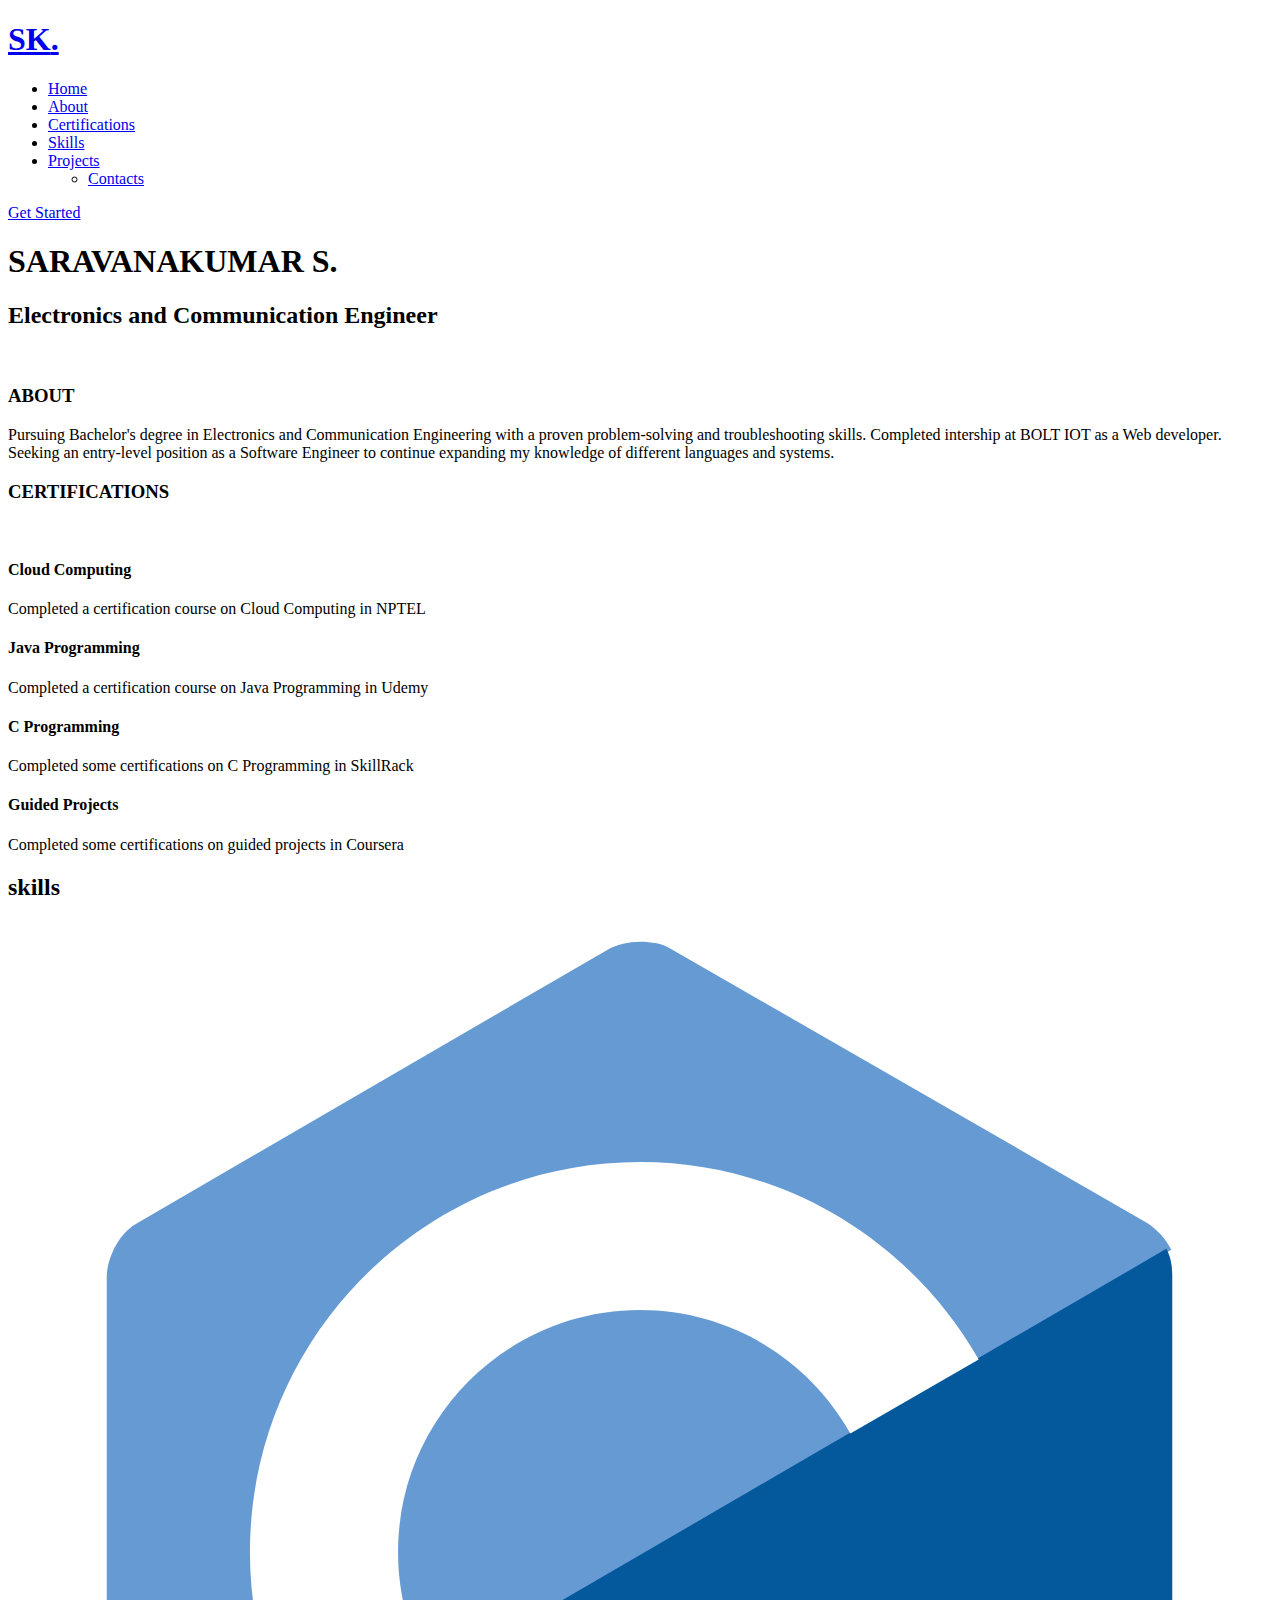
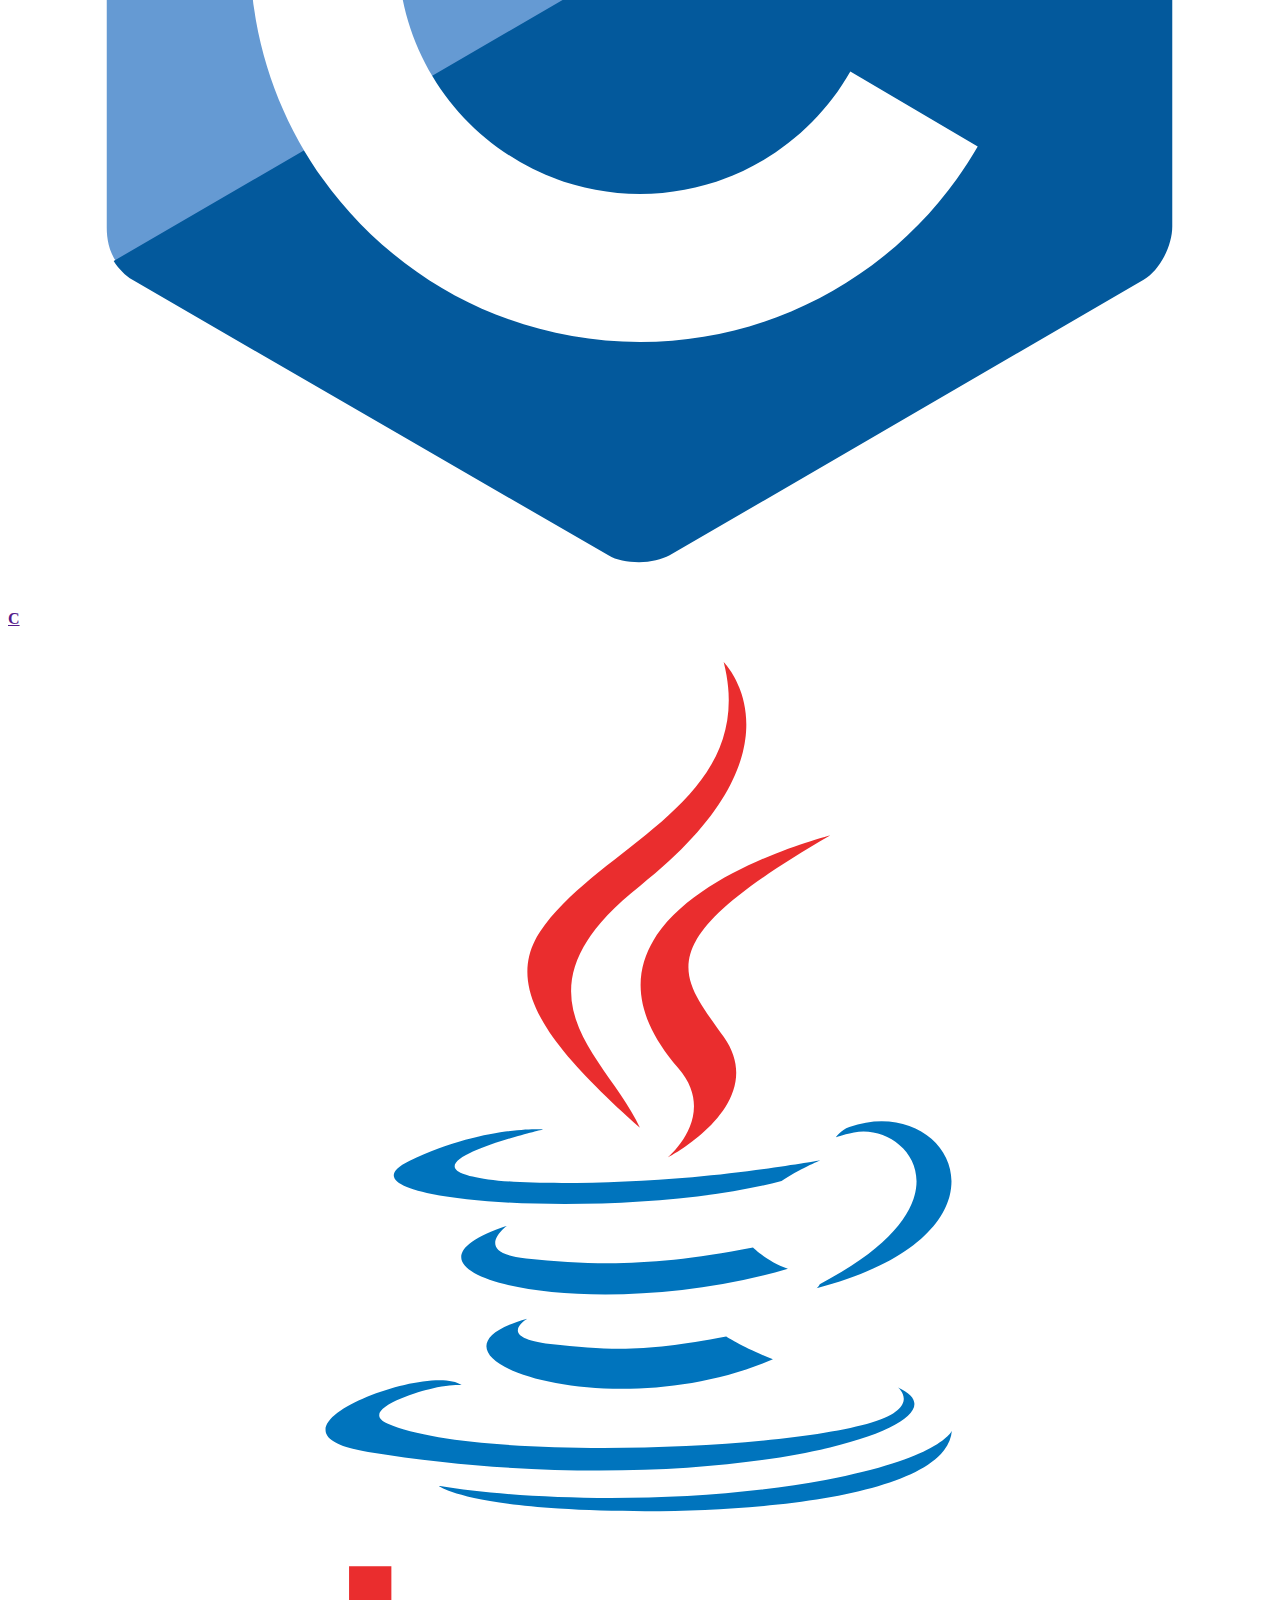
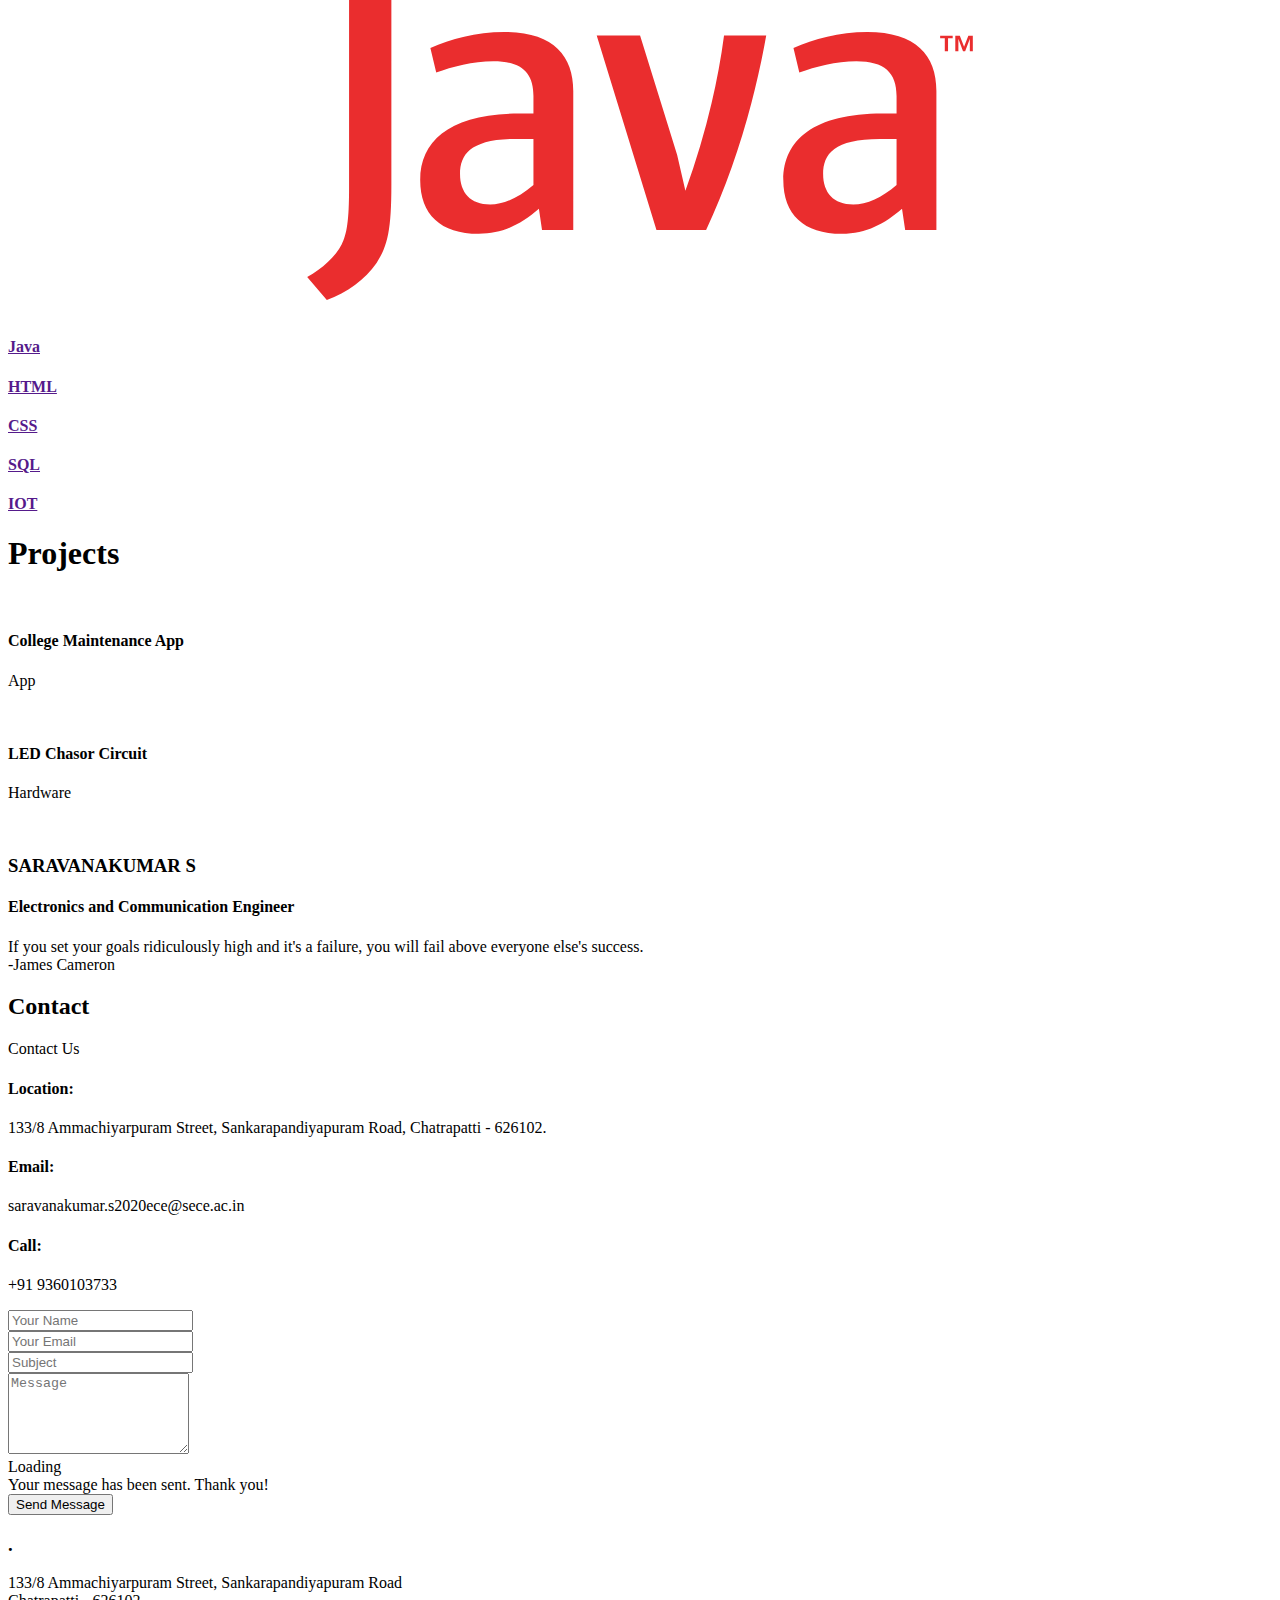
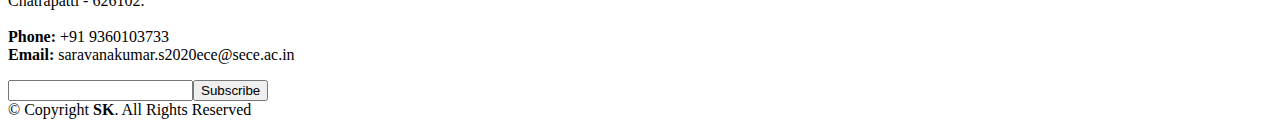
==== index.html @ bc914327 "Add files via upload" ====
<!DOCTYPE html>
<html lang="en">

<head>
  <meta charset="utf-8">
  <meta content="width=device-width, initial-scale=1.0" name="viewport">

  <title>SK portfolio</title>
  <meta content="" name="description">
  <meta content="" name="keywords">

  <!-- Favicons -->
  <link href="assets/img/favicon.png" rel="icon">
  <link href="assets/img/apple-touch-icon.png" rel="apple-touch-icon">
  <link rel="stylesheet" href="https://unicons.iconscout.com/release/v4.0.0/css/line.css">

  <!-- Google Fonts -->
  <link href="https://fonts.googleapis.com/css?family=Open+Sans:300,300i,400,400i,600,600i,700,700i|Raleway:300,300i,400,400i,500,500i,600,600i,700,700i|Poppins:300,300i,400,400i,500,500i,600,600i,700,700i" rel="stylesheet">

  <!-- Vendor CSS Files -->
  <link href="assets/vendor/aos/aos.css" rel="stylesheet">
  <link href="assets/vendor/bootstrap/css/bootstrap.min.css" rel="stylesheet">
  <link href="assets/vendor/bootstrap-icons/bootstrap-icons.css" rel="stylesheet">
  <link href="assets/vendor/boxicons/css/boxicons.min.css" rel="stylesheet">
  <link href="assets/vendor/glightbox/css/glightbox.min.css" rel="stylesheet">
  <link href="assets/vendor/remixicon/remixicon.css" rel="stylesheet">
  <link href="assets/vendor/swiper/swiper-bundle.min.css" rel="stylesheet">

  <!-- Template Main CSS File -->
  <link href="assets/css/style.css" rel="stylesheet">

  <!-- =======================================================
  * Template Name: Gp - v4.10.0
  * Template URL: https://bootstrapmade.com/gp-free-multipurpose-html-bootstrap-template/
  * Author: BootstrapMade.com
  * License: https://bootstrapmade.com/license/
  ======================================================== -->
</head>

<body>

  <!-- ======= Header ======= -->
  <header id="header" class="fixed-top ">
    <div class="container d-flex align-items-center justify-content-lg-between">

      <h1 class="logo me-auto me-lg-0"><a href="index.html">SK<span>.</span></a></h1>
      <!-- Uncomment below if you prefer to use an image logo -->
      <!-- <a href="index.html" class="logo me-auto me-lg-0"><img src="assets/img/logo.png" alt="" class="img-fluid"></a>-->

      <nav id="navbar" class="navbar order-last order-lg-0">
        <ul>
          <li><a class="nav-link scrollto active" href="#hero">Home</a></li>
          <li><a class="nav-link scrollto" href="#about">About</a></li>
          <li><a class="nav-link scrollto" href="#features">Certifications</a></li>
          <li><a class="nav-link scrollto" href="#services">Skills</a></li>
          <li><a class="nav-link scrollto " href="#portfolio">Projects</a></li>
          <!--<li><a class="nav-link scrollto" href="#team">Team</a></li>
          <li class="dropdown"><a href="#"><span>Drop Down</span> <i class="bi bi-chevron-down"></i></a>-->
            <ul>
              <!--<li><a href="#">Drop Down 1</a></li>
              <li class="dropdown"><a href="#"><span>Deep Drop Down</span> <i class="bi bi-chevron-right"></i></a>
                <ul>
                  <li><a href="#">Deep Drop Down 1</a></li>
                  <li><a href="#">Deep Drop Down 2</a></li>
                  <li><a href="#">Deep Drop Down 3</a></li>
                  <li><a href="#">Deep Drop Down 4</a></li>
                  <li><a href="#">Deep Drop Down 5</a></li>
                </ul>
              </li>
              <li><a href="#">Drop Down 2</a></li>
              <li><a href="#">Drop Down 3</a></li>
              <li><a href="#">Drop Down 4</a></li>
            </ul>-->
          </li>
          <li><a class="nav-link scrollto" href="#contact">Contacts</a></li>
        </ul>
        <i class="bi bi-list mobile-nav-toggle"></i>
      </nav><!-- .navbar -->

      <a href="#about" class="get-started-btn scrollto">Get Started</a>

    </div>
  </header><!-- End Header -->

  <!-- ======= Hero Section ======= -->
  <section id="hero" class="d-flex align-items-center justify-content-center">
    <div class="container" data-aos="fade-up">

      <div class="row justify-content-center" data-aos="fade-up" data-aos-delay="150">
        <div class="col-xl-6 col-lg-8">
          <h1>SARAVANAKUMAR S<span>.</span></h1>
          <h2>Electronics and Communication Engineer</h2>
        </div>
      </div>

      <div class="row gy-4 mt-5 justify-content-center" data-aos="zoom-in" data-aos-delay="250">
        <!--<div class="col-xl-2 col-md-4">
          <div class="icon-box">
            <i class="ri-store-line"></i>
            <h3><a href="">Lorem Ipsum</a></h3>
          </div>
        </div>
        <div class="col-xl-2 col-md-4">
          <div class="icon-box">
            <i class="ri-bar-chart-box-line"></i>
            <h3><a href="">Dolor Sitema</a></h3>
          </div>
        </div>
        <div class="col-xl-2 col-md-4">
          <div class="icon-box">
            <i class="ri-calendar-todo-line"></i>
            <h3><a href="">Sedare Perspiciatis</a></h3>
          </div>
        </div>
        <div class="col-xl-2 col-md-4">
          <div class="icon-box">
            <i class="ri-paint-brush-line"></i>
            <h3><a href="">Magni Dolores</a></h3>
          </div>
        </div>
        <div class="col-xl-2 col-md-4">
          <div class="icon-box">
            <i class="ri-database-2-line"></i>
            <h3><a href="">Nemos Enimade</a></h3>
          </div>
        </div>-->
      </div>

    </div>
  </section><!-- End Hero -->

  <main id="main">

    <!-- ======= About Section ======= -->
    <section id="about" class="about">
      <div class="container" data-aos="fade-up">

        <div class="row">
          <div class="col-lg-6 order-1 order-lg-2 profile1" data-aos="fade-left" data-aos-delay="100">
           <img src="/Gp/assets/img/profile.jpg" class="img-fluid" alt="">
          </div>
          <div class="col-lg-6 pt-4 pt-lg-0 order-2 order-lg-1 content" data-aos="fade-right" data-aos-delay="100">
            <h3>ABOUT</h3>
            <p class="fst-italic">
              Pursuing Bachelor's degree in Electronics and Communication Engineering with a proven problem-solving and troubleshooting skills. Completed intership at BOLT IOT as a Web developer. Seeking an entry-level position as a Software Engineer to continue expanding my knowledge of different languages and systems.
            </p>
         <!--   <ul>
              <li><i class="ri-check-double-line"></i> Ullamco laboris nisi ut aliquip ex ea commodo consequat.</li>
              <li><i class="ri-check-double-line"></i> Duis aute irure dolor in reprehenderit in voluptate velit.</li>
              <li><i class="ri-check-double-line"></i> Ullamco laboris nisi ut aliquip ex ea commodo consequat. Duis aute irure dolor in reprehenderit in voluptate trideta storacalaperda mastiro dolore eu fugiat nulla pariatur.</li>
            </ul>
            <p>
              Ullamco laboris nisi ut aliquip ex ea commodo consequat. Duis aute irure dolor in reprehenderit in voluptate
              velit esse cillum dolore eu fugiat nulla pariatur. Excepteur sint occaecat cupidatat non proident
            </p>-->
          </div>
        </div>

      </div>
    </section><!-- End About Section -->

    <!-- ======= Clients Section ======= -->
    <section id="clients" class="clients">
      <div class="container" data-aos="zoom-in">

        <div class="clients-slider swiper">
          <div class="swiper-wrapper align-items-center">
       <!--     <div class="swiper-slide"><img src="assets/img/clients/client-1.png" class="img-fluid" alt=""></div>
            <div class="swiper-slide"><img src="assets/img/clients/client-2.png" class="img-fluid" alt=""></div>
            <div class="swiper-slide"><img src="assets/img/clients/client-3.png" class="img-fluid" alt=""></div>
            <div class="swiper-slide"><img src="assets/img/clients/client-4.png" class="img-fluid" alt=""></div>
            <div class="swiper-slide"><img src="assets/img/clients/client-5.png" class="img-fluid" alt=""></div>
            <div class="swiper-slide"><img src="assets/img/clients/client-6.png" class="img-fluid" alt=""></div>
            <div class="swiper-slide"><img src="assets/img/clients/client-7.png" class="img-fluid" alt=""></div>
            <div class="swiper-slide"><img src="assets/img/clients/client-8.png" class="img-fluid" alt=""></div>
          </div>-->
          <div class="swiper-pagination"></div>
        </div>

      </div>
    </section><!-- End Clients Section -->

    <!-- ======= Features Section ======= -->
    <section id="features" class="features">
      <div class="container" data-aos="fade-up">

        <div class="row">
          
          <div class="col-lg-6" data-aos="fade-left" data-aos-delay="100">
            <div class="icon-box mt-5 mt-lg-0" data-aos="zoom-in" data-aos-delay="150">
              
              <h3>CERTIFICATIONS</h3><br>
              <i class="uil uil-cloud"></i>
              <h4>Cloud Computing</h4>
              <p>Completed a certification course on Cloud Computing in NPTEL</p>
            </div>
            <div class="icon-box mt-5" data-aos="zoom-in" data-aos-delay="150">
              <i class="uil uil-brackets-curly"></i>
              
              <h4>Java Programming</h4>
              <p>Completed a certification course on Java Programming in Udemy</p>
            </div>
            <div class="icon-box mt-5" data-aos="zoom-in" data-aos-delay="150">
              <i class="uil uil-brackets-curly"></i>
              <h4>C Programming</h4>
              <p>Completed some certifications on C Programming in SkillRack</p>
            </div>
           <div class="icon-box mt-5" data-aos="zoom-in" data-aos-delay="150">
            <i class="uil uil-presentation-play"></i>
              <h4>Guided Projects</h4>
              <p>Completed some certifications on guided projects in Coursera</p>
            </div>
          </div>
        </div>

      </div>
    </section><!-- End Features Section -->

    <!-- ======= Services Section ======= -->
    <section id="services" class="services">
      <div class="container" data-aos="fade-up">

        <div class="section-title">
          <h2>skills</h2>
          
        </div>

        <div class="row">
          <div class="col-lg-4 col-md-6 d-flex align-items-stretch" data-aos="zoom-in" data-aos-delay="100">
            <div class="icon-box">
              <div class="icon"><svg xmlns="http://www.w3.org/2000/svg" viewBox="0 0 128 128"><path fill="#659AD3" d="M115.4 30.7l-48.3-27.8c-.8-.5-1.9-.7-3.1-.7-1.2 0-2.3.3-3.1.7l-48 27.9c-1.7 1-2.9 3.5-2.9 5.4v55.7c0 1.1.2 2.4 1 3.5l106.8-62c-.6-1.2-1.5-2.1-2.4-2.7z"/><path fill="#03599C" d="M10.7 95.3c.5.8 1.2 1.5 1.9 1.9l48.2 27.9c.8.5 1.9.7 3.1.7 1.2 0 2.3-.3 3.1-.7l48-27.9c1.7-1 2.9-3.5 2.9-5.4v-55.7c0-.9-.1-1.9-.6-2.8l-106.6 62z"/><path fill="#fff" d="M85.3 76.1c-4.2 7.4-12.2 12.4-21.3 12.4-13.5 0-24.5-11-24.5-24.5s11-24.5 24.5-24.5c9.1 0 17.1 5 21.3 12.5l13-7.5c-6.8-11.9-19.6-20-34.3-20-21.8 0-39.5 17.7-39.5 39.5s17.7 39.5 39.5 39.5c14.6 0 27.4-8 34.2-19.8l-12.9-7.6z"/></svg></div>
              <h4><a href="">C</a></h4>
        
            </div>
          </div>

          <div class="col-lg-4 col-md-6 d-flex align-items-stretch mt-4 mt-md-0" data-aos="zoom-in" data-aos-delay="200">
            <div class="icon-box">
              <div class="icon">
                <svg xmlns="http://www.w3.org/2000/svg" viewBox="0 0 128 128"><path fill="#0074BD" d="M52.581 67.817s-3.284 1.911 2.341 2.557c6.814.778 10.297.666 17.805-.753 0 0 1.979 1.237 4.735 2.309-16.836 7.213-38.104-.418-24.881-4.113zM50.522 58.402s-3.684 2.729 1.945 3.311c7.28.751 13.027.813 22.979-1.103 0 0 1.373 1.396 3.536 2.157-20.352 5.954-43.021.469-28.46-4.365z"/><path fill="#EA2D2E" d="M67.865 42.431c4.151 4.778-1.088 9.074-1.088 9.074s10.533-5.437 5.696-12.248c-4.519-6.349-7.982-9.502 10.771-20.378.001 0-29.438 7.35-15.379 23.552z"/><path fill="#0074BD" d="M90.132 74.781s2.432 2.005-2.678 3.555c-9.716 2.943-40.444 3.831-48.979.117-3.066-1.335 2.687-3.187 4.496-3.576 1.887-.409 2.965-.334 2.965-.334-3.412-2.403-22.055 4.719-9.469 6.762 34.324 5.563 62.567-2.506 53.665-6.524zM54.162 48.647s-15.629 3.713-5.534 5.063c4.264.57 12.758.439 20.676-.225 6.469-.543 12.961-1.704 12.961-1.704s-2.279.978-3.93 2.104c-15.874 4.175-46.533 2.23-37.706-2.038 7.463-3.611 13.533-3.2 13.533-3.2zM82.2 64.317c16.135-8.382 8.674-16.438 3.467-15.353-1.273.266-1.845.496-1.845.496s.475-.744 1.378-1.063c10.302-3.62 18.223 10.681-3.322 16.345 0 0 .247-.224.322-.425z"/><path fill="#EA2D2E" d="M72.474 1.313s8.935 8.939-8.476 22.682c-13.962 11.027-3.184 17.313-.006 24.498-8.15-7.354-14.128-13.828-10.118-19.852 5.889-8.842 22.204-13.131 18.6-27.328z"/><path fill="#0074BD" d="M55.749 87.039c15.484.99 39.269-.551 39.832-7.878 0 0-1.082 2.777-12.799 4.981-13.218 2.488-29.523 2.199-39.191.603 0 0 1.98 1.64 12.158 2.294z"/><path fill="#EA2D2E" d="M94.866 100.181h-.472v-.264h1.27v.264h-.47v1.317h-.329l.001-1.317zm2.535.066h-.006l-.468 1.251h-.216l-.465-1.251h-.005v1.251h-.312v-1.581h.457l.431 1.119.432-1.119h.454v1.581h-.302v-1.251zM53.211 115.037c-1.46 1.266-3.004 1.978-4.391 1.978-1.974 0-3.045-1.186-3.045-3.085 0-2.055 1.146-3.56 5.738-3.56h1.697v4.667h.001zm4.031 4.548v-14.077c0-3.599-2.053-5.973-6.997-5.973-2.886 0-5.416.714-7.473 1.622l.592 2.493c1.62-.595 3.715-1.147 5.771-1.147 2.85 0 4.075 1.147 4.075 3.521v1.779h-1.424c-6.921 0-10.044 2.685-10.044 6.723 0 3.479 2.058 5.456 5.933 5.456 2.49 0 4.351-1.028 6.088-2.533l.316 2.137h3.163v-.001zM70.694 119.585h-5.027l-6.051-19.689h4.391l3.756 12.099.835 3.635c1.896-5.258 3.24-10.596 3.912-15.733h4.271c-1.143 6.481-3.203 13.598-6.087 19.688zM89.982 115.037c-1.465 1.266-3.01 1.978-4.392 1.978-1.976 0-3.046-1.186-3.046-3.085 0-2.055 1.149-3.56 5.736-3.56h1.701v4.667h.001zm4.033 4.548v-14.077c0-3.599-2.059-5.973-6.999-5.973-2.889 0-5.418.714-7.475 1.622l.593 2.493c1.62-.595 3.718-1.147 5.774-1.147 2.846 0 4.074 1.147 4.074 3.521v1.779h-1.424c-6.923 0-10.045 2.685-10.045 6.723 0 3.479 2.056 5.456 5.93 5.456 2.491 0 4.349-1.028 6.091-2.533l.318 2.137h3.163v-.001zM37.322 122.931c-1.147 1.679-3.005 3.008-5.037 3.757l-1.989-2.345c1.547-.794 2.872-2.075 3.489-3.269.532-1.063.753-2.43.753-5.701v-22.482h4.284v22.173c0 4.375-.348 6.144-1.5 7.867z"/></svg></div>
              <h4><a href="">Java</a></h4>
              
            </div>
          </div>

          <div class="col-lg-4 col-md-6 d-flex align-items-stretch mt-4 mt-lg-0" data-aos="zoom-in" data-aos-delay="300">
            <div class="icon-box">
              <div class="icon"><i class="uil uil-html5"></i></div>
              <h4><a href="">HTML</a></h4>
              
            </div>
          </div>

          <div class="col-lg-4 col-md-6 d-flex align-items-stretch mt-4" data-aos="zoom-in" data-aos-delay="100">
            <div class="icon-box">
              <div class="icon"><i class="uil uil-css3-simple"></i></div>
              <h4><a href="">CSS</a></h4>
              
            </div>
          </div>

          <div class="col-lg-4 col-md-6 d-flex align-items-stretch mt-4" data-aos="zoom-in" data-aos-delay="200">
            <div class="icon-box">
              <div class="icon"><i class="uil uil-database"></i></div>
              <h4><a href="">SQL</a></h4>
              
            </div>
          </div>
          <div class="col-lg-4 col-md-6 d-flex align-items-stretch mt-4" data-aos="zoom-in" data-aos-delay="200">
            <div class="icon-box">
              <div class="icon"><i class="uil uil-circuit"></i></div>
              <h4><a href="">IOT</a></h4>
              
            </div>
          </div>

      <!--    <div class="col-lg-4 col-md-6 d-flex align-items-stretch mt-4" data-aos="zoom-in" data-aos-delay="300">
            <div class="icon-box">
              <div class="icon"><i class="bx bx-arch"></i></div>
              <h4><a href="">Divera don</a></h4>
              <p>Modi nostrum vel laborum. Porro fugit error sit minus sapiente sit aspernatur</p>
            </div>
          </div>-->

        </div>

      </div>
    </section><!-- End Services Section -->

    <!-- ======= Cta Section ======= -->
   <!-- <section id="cta" class="cta">
      <div class="container" data-aos="zoom-in">

        <div class="text-center">
         <h3>Call To Action</h3>
          <p> Duis aute irure dolor in reprehenderit in voluptate velit esse cillum dolore eu fugiat nulla pariatur. Excepteur sint occaecat cupidatat non proident, sunt in culpa qui officia deserunt mollit anim id est laborum.</p>
          <a class="cta-btn" href="#">Call To Action</a>
        </div>-->

      </div>
    </section><!-- End Cta Section -->

    <!-- ======= Portfolio Section ======= -->
    <section id="portfolio" class="portfolio">
      <div class="container" data-aos="fade-up">

        <div class="section-title">
          <h1>Projects</h1>
          
        </div>

        <div class="row" data-aos="fade-up" data-aos-delay="100">
          <div class="col-lg-12 d-flex justify-content-center">
            <ul id="portfolio-flters">
            <!--  <li data-filter="*" class="filter-active">All</li>
              <li data-filter=".filter-app">App</li>
              <li data-filter=".filter-card">Card</li>
              <li data-filter=".filter-web">Web</li>-->          
          </div>
        </div>

        <div class="row portfolio-container" data-aos="fade-up" data-aos-delay="200">

          <div class="col-lg-4 col-md-6 portfolio-item filter-app">
            <div class="portfolio-wrap">
              <img src="assets/img/app1.jpg" class="img-fluid" alt="">
              <div class="portfolio-info">
                <h4>College Maintenance App</h4>
                <p>App</p>
                <div class="portfolio-links">
                  <a href="assets/img/portfolio/portfolio-1.jpg" data-gallery="portfolioGallery" class="portfolio-lightbox" title="App 1"><i class="bx bx-plus"></i></a>
                  <a href="portfolio-details.html" title="More Details"><i class="bx bx-link"></i></a>
                </div>
              </div>
            </div>
          </div>

          <div class="col-lg-4 col-md-6 portfolio-item filter-web">
            <div class="portfolio-wrap">
              <img src="assets/img/led.jpg" class="img-fluid" alt="">
              <div class="portfolio-info">
                <h4>LED Chasor Circuit</h4>
                <p>Hardware</p>
                <div class="portfolio-links">
                  <a href="assets/img/portfolio/portfolio-2.jpg" data-gallery="portfolioGallery" class="portfolio-lightbox" title="Web 3"><i class="bx bx-plus"></i></a>
                  <a href="/Gp/portfolio-details2.html" title="More Details"><i class="bx bx-link"></i></a>
                </div>
              </div>
            </div>
          </div>
          

          <!--<div class="col-lg-4 col-md-6 portfolio-item filter-app">
            <div class="portfolio-wrap">
              <img src="assets/img/portfolio/portfolio-3.jpg" class="img-fluid" alt="">
              <div class="portfolio-info">
                <h4>App 2</h4>
                <p>App</p>
                <div class="portfolio-links">
                  <a href="assets/img/portfolio/portfolio-3.jpg" data-gallery="portfolioGallery" class="portfolio-lightbox" title="App 2"><i class="bx bx-plus"></i></a>
                  <a href="portfolio-details.html" title="More Details"><i class="bx bx-link"></i></a>
                </div>
              </div>
            </div>
          </div>

          <div class="col-lg-4 col-md-6 portfolio-item filter-card">
            <div class="portfolio-wrap">
              <img src="assets/img/portfolio/portfolio-4.jpg" class="img-fluid" alt="">
              <div class="portfolio-info">
                <h4>Card 2</h4>
                <p>Card</p>
                <div class="portfolio-links">
                  <a href="assets/img/portfolio/portfolio-4.jpg" data-gallery="portfolioGallery" class="portfolio-lightbox" title="Card 2"><i class="bx bx-plus"></i></a>
                  <a href="portfolio-details.html" title="More Details"><i class="bx bx-link"></i></a>
                </div>
              </div>
            </div>
          </div>

          <div class="col-lg-4 col-md-6 portfolio-item filter-web">
            <div class="portfolio-wrap">
              <img src="assets/img/portfolio/portfolio-5.jpg" class="img-fluid" alt="">
              <div class="portfolio-info">
                <h4>Web 2</h4>
                <p>Web</p>
                <div class="portfolio-links">
                  <a href="assets/img/portfolio/portfolio-5.jpg" data-gallery="portfolioGallery" class="portfolio-lightbox" title="Web 2"><i class="bx bx-plus"></i></a>
                  <a href="portfolio-details.html" title="More Details"><i class="bx bx-link"></i></a>
                </div>
              </div>
            </div>
          </div>

          <div class="col-lg-4 col-md-6 portfolio-item filter-app">
            <div class="portfolio-wrap">
              <img src="assets/img/portfolio/portfolio-6.jpg" class="img-fluid" alt="">
              <div class="portfolio-info">
                <h4>App 3</h4>
                <p>App</p>
                <div class="portfolio-links">
                  <a href="assets/img/portfolio/portfolio-6.jpg" data-gallery="portfolioGallery" class="portfolio-lightbox" title="App 3"><i class="bx bx-plus"></i></a>
                  <a href="portfolio-details.html" title="More Details"><i class="bx bx-link"></i></a>
                </div>
              </div>
            </div>
          </div>

          <div class="col-lg-4 col-md-6 portfolio-item filter-card">
            <div class="portfolio-wrap">
              <img src="assets/img/portfolio/portfolio-7.jpg" class="img-fluid" alt="">
              <div class="portfolio-info">
                <h4>Card 1</h4>
                <p>Card</p>
                <div class="portfolio-links">
                  <a href="assets/img/portfolio/portfolio-7.jpg" data-gallery="portfolioGallery" class="portfolio-lightbox" title="Card 1"><i class="bx bx-plus"></i></a>
                  <a href="portfolio-details.html" title="More Details"><i class="bx bx-link"></i></a>
                </div>
              </div>
            </div>
          </div>

          <div class="col-lg-4 col-md-6 portfolio-item filter-card">
            <div class="portfolio-wrap">
              <img src="assets/img/portfolio/portfolio-8.jpg" class="img-fluid" alt="">
              <div class="portfolio-info">
                <h4>Card 3</h4>
                <p>Card</p>
                <div class="portfolio-links">
                  <a href="assets/img/portfolio/portfolio-8.jpg" data-gallery="portfolioGallery" class="portfolio-lightbox" title="Card 3"><i class="bx bx-plus"></i></a>
                  <a href="portfolio-details.html" title="More Details"><i class="bx bx-link"></i></a>
                </div>
              </div>
            </div>
          </div>

          <div class="col-lg-4 col-md-6 portfolio-item filter-web">
            <div class="portfolio-wrap">
              <img src="assets/img/portfolio/portfolio-9.jpg" class="img-fluid" alt="">
              <div class="portfolio-info">
                <h4>Web 3</h4>
                <p>Web</p>
                <div class="portfolio-links">
                  <a href="assets/img/portfolio/portfolio-9.jpg" data-gallery="portfolioGallery" class="portfolio-lightbox" title="Web 3"><i class="bx bx-plus"></i></a>
                  <a href="portfolio-details.html" title="More Details"><i class="bx bx-link"></i></a>
                </div>
              </div>
            </div>
          </div>

        </div>-->

      </div>
    </section><!-- End Portfolio Section -->

    <!-- ======= Counts Section ======= -->
    <section id="counts" class="counts">
      <div class="container" data-aos="fade-up">

        <div class="row no-gutters">
          <div class="image col-xl-5 d-flex align-items-stretch justify-content-center justify-content-lg-start" data-aos="fade-right" data-aos-delay="100"></div>
          <div class="col-xl-7 ps-0 ps-lg-5 pe-lg-1 d-flex align-items-stretch" data-aos="fade-left" data-aos-delay="100">
            <div class="content d-flex flex-column justify-content-center">
            <!--  <h3>Voluptatem dignissimos provident quasi</h3>
              <p>
                Lorem ipsum dolor sit amet, consectetur adipiscing elit, sed do eiusmod tempor incididunt ut labore et dolore magna aliqua. Duis aute irure dolor in reprehenderit
              </p>
              <div class="row">
                <div class="col-md-6 d-md-flex align-items-md-stretch">
                  <div class="count-box">
                    <i class="bi bi-emoji-smile"></i>
                    <span data-purecounter-start="0" data-purecounter-end="65" data-purecounter-duration="2" class="purecounter"></span>
                    <p><strong>Happy Clients</strong> consequuntur voluptas nostrum aliquid ipsam architecto ut.</p>
                  </div>
                </div>

                <div class="col-md-6 d-md-flex align-items-md-stretch">
                  <div class="count-box">
                    <i class="bi bi-journal-richtext"></i>
                    <span data-purecounter-start="0" data-purecounter-end="85" data-purecounter-duration="2" class="purecounter"></span>
                    <p><strong>Projects</strong> adipisci atque cum quia aspernatur totam laudantium et quia dere tan</p>
                  </div>
                </div>

                <div class="col-md-6 d-md-flex align-items-md-stretch">
                  <div class="count-box">
                    <i class="bi bi-clock"></i>
                    <span data-purecounter-start="0" data-purecounter-end="35" data-purecounter-duration="4" class="purecounter"></span>
                    <p><strong>Years of experience</strong> aut commodi quaerat modi aliquam nam ducimus aut voluptate non vel</p>
                  </div>
                </div>

                <div class="col-md-6 d-md-flex align-items-md-stretch">
                  <div class="count-box">
                    <i class="bi bi-award"></i>
                    <span data-purecounter-start="0" data-purecounter-end="20" data-purecounter-duration="4" class="purecounter"></span>
                    <p><strong>Awards</strong> rerum asperiores dolor alias quo reprehenderit eum et nemo pad der</p>
                  </div>-->
                </div>
              </div>
            </div><!-- End .content-->
          </div>
        </div>

      </div>
    </section><!-- End Counts Section -->

    <!-- ======= Testimonials Section ======= -->
    <section id="testimonials" class="testimonials">
      <div class="container" data-aos="zoom-in">

        <!--<div class="testimonials-slider swiper" data-aos="fade-up" data-aos-delay="100">
          <div class="swiper-wrapper">

            <div class="swiper-slide">
              <div class="testimonial-item">
                <img src="assets/img/testimonials/testimonials-1.jpg" class="testimonial-img" alt="">
                <h3>Saul Goodman</h3>
                <h4>Ceo &amp; Founder</h4>
                <p>
                  <i class="bx bxs-quote-alt-left quote-icon-left"></i>
                  Proin iaculis purus consequat sem cure digni ssim donec porttitora entum suscipit rhoncus. Accusantium quam, ultricies eget id, aliquam eget nibh et. Maecen aliquam, risus at semper.
                  <i class="bx bxs-quote-alt-right quote-icon-right"></i>
                </p>-->
              </div>
            </div><!-- End testimonial item -->

            <div class="swiper-slide">
              <div class="testimonial-item">
                <img src="/Gp/assets/img/profile.jpg" class="testimonial-img" alt="">
                <h3>SARAVANAKUMAR S</h3>
                <h4>Electronics and Communication Engineer</h4>
                <p>
                  <i class="bx bxs-quote-alt-left quote-icon-left"></i>
                  If you set your goals ridiculously high and it's a failure, you will fail above everyone else's success. 
                  <i class="bx bxs-quote-alt-right quote-icon-right"></i> 
                  <br>-James Cameron
                 
                </p>
              </div>
            </div><!-- End testimonial item --

            <div class="swiper-slide">
              <div class="testimonial-item">
                <img src="assets/img/testimonials/testimonials-3.jpg" class="testimonial-img" alt="">
                <h3>Jena Karlis</h3>
                <h4>Store Owner</h4>
                <p>
                  <i class="bx bxs-quote-alt-left quote-icon-left"></i>
                  Enim nisi quem export duis labore cillum quae magna enim sint quorum nulla quem veniam duis minim tempor labore quem eram duis noster aute amet eram fore quis sint minim.
                  <i class="bx bxs-quote-alt-right quote-icon-right"></i>
                </p>-->
              </div>
            </div><!-- End testimonial item -->

            <div class="swiper-slide">
              <div class="testimonial-item">
              <!--  <img src="assets/img/testimonials/testimonials-4.jpg" class="testimonial-img" alt="">
                <h3>Matt Brandon</h3>
                <h4>Freelancer</h4>
                <p>
                  <i class="bx bxs-quote-alt-left quote-icon-left"></i>
                  Fugiat enim eram quae cillum dolore dolor amet nulla culpa multos export minim fugiat minim velit minim dolor enim duis veniam ipsum anim magna sunt elit fore quem dolore labore illum veniam.
                  <i class="bx bxs-quote-alt-right quote-icon-right"></i>
                </p>-->
              </div>
            </div><!-- End testimonial item -->

            <div class="swiper-slide">
              <div class="testimonial-item">
             <!--   <img src="assets/img/testimonials/testimonials-5.jpg" class="testimonial-img" alt="">
                <h3>John Larson</h3>
                <h4>Entrepreneur</h4>
                <p>
                  <i class="bx bxs-quote-alt-left quote-icon-left"></i>
                  Quis quorum aliqua sint quem legam fore sunt eram irure aliqua veniam tempor noster veniam enim culpa labore duis sunt culpa nulla illum cillum fugiat legam esse veniam culpa fore nisi cillum quid.
                  <i class="bx bxs-quote-alt-right quote-icon-right"></i>
                </p>-->
              </div>
            </div><!-- End testimonial item -->
          </div>
          <div class="swiper-pagination"></div>
        </div>

      </div>
    </section><!-- End Testimonials Section -->

    <!-- ======= Team Section ======= -->
    <section id="team" class="team">
      <div class="container" data-aos="fade-up">

        <div class="section-title">
         <!-- <h2>Team</h2>
          <p>Check our Team</p>
        </div>

        <div class="row">

          <div class="col-lg-3 col-md-6 d-flex align-items-stretch">
            <div class="member" data-aos="fade-up" data-aos-delay="100">
              <div class="member-img">
                <img src="assets/img/team/team-1.jpg" class="img-fluid" alt="">
                <div class="social">
                  <a href=""><i class="bi bi-twitter"></i></a>
                  <a href=""><i class="bi bi-facebook"></i></a>
                  <a href=""><i class="bi bi-instagram"></i></a>
                  <a href=""><i class="bi bi-linkedin"></i></a>
                </div>
              </div>
              <div class="member-info">
                <h4>Walter White</h4>
                <span>Chief Executive Officer</span>
              </div>
            </div>
          </div>

          <div class="col-lg-3 col-md-6 d-flex align-items-stretch">
            <div class="member" data-aos="fade-up" data-aos-delay="200">
              <div class="member-img">
                <img src="assets/img/team/team-2.jpg" class="img-fluid" alt="">
                <div class="social">
                  <a href=""><i class="bi bi-twitter"></i></a>
                  <a href=""><i class="bi bi-facebook"></i></a>
                  <a href=""><i class="bi bi-instagram"></i></a>
                  <a href=""><i class="bi bi-linkedin"></i></a>
                </div>
              </div>
              <div class="member-info">
                <h4>Sarah Jhonson</h4>
                <span>Product Manager</span>
              </div>
            </div>
          </div>

          <div class="col-lg-3 col-md-6 d-flex align-items-stretch">
            <div class="member" data-aos="fade-up" data-aos-delay="300">
              <div class="member-img">
                <img src="assets/img/team/team-3.jpg" class="img-fluid" alt="">
                <div class="social">
                  <a href=""><i class="bi bi-twitter"></i></a>
                  <a href=""><i class="bi bi-facebook"></i></a>
                  <a href=""><i class="bi bi-instagram"></i></a>
                  <a href=""><i class="bi bi-linkedin"></i></a>
                </div>
              </div>
              <div class="member-info">
                <h4>William Anderson</h4>
                <span>CTO</span>
              </div>
            </div>
          </div>

          <div class="col-lg-3 col-md-6 d-flex align-items-stretch">
            <div class="member" data-aos="fade-up" data-aos-delay="400">
              <div class="member-img">
                <img src="assets/img/team/team-4.jpg" class="img-fluid" alt="">
                <div class="social">
                  <a href=""><i class="bi bi-twitter"></i></a>
                  <a href=""><i class="bi bi-facebook"></i></a>
                  <a href=""><i class="bi bi-instagram"></i></a>
                  <a href=""><i class="bi bi-linkedin"></i></a>
                </div>
              </div>
              <div class="member-info">
                <h4>Amanda Jepson</h4>
                <span>Accountant</span>-->
              </div>
            </div>
          </div>

        </div>

      </div>
    </section><!-- End Team Section -->

    <!-- ======= Contact Section ======= -->
    <section id="contact" class="contact">
      <div class="container" data-aos="fade-up">

        <div class="section-title">
          <h2>Contact</h2>
          <p>Contact Us</p>
        </div>

        <!--<div>
          <iframe style="border:0; width: 100%; height: 270px;" src="https://goo.gl/maps/fr7KJT7aFtX2tou79" frameborder="0" allowfullscreen></iframe>
        </div>-->

        <div class="row mt-5">

          <div class="col-lg-4">
            <div class="info">
              <div class="address">
                <i class="bi bi-geo-alt"></i>
                <h4>Location:</h4>
                <p>133/8 Ammachiyarpuram Street, Sankarapandiyapuram Road, Chatrapatti - 626102.</p>
              </div>

              <div class="email">
                <i class="bi bi-envelope"></i>
                <h4>Email:</h4>
                <p>saravanakumar.s2020ece@sece.ac.in</p>
              </div>

              <div class="phone">
                <i class="bi bi-phone"></i>
                <h4>Call:</h4>
                <p>+91 9360103733</p>
              </div>

            </div>

          </div>

          <div class="col-lg-8 mt-5 mt-lg-0">

            <form action="forms/contact.php" method="post" role="form" class="php-email-form">
              <div class="row">
                <div class="col-md-6 form-group">
                  <input type="text" name="name" class="form-control" id="name" placeholder="Your Name" required>
                </div>
                <div class="col-md-6 form-group mt-3 mt-md-0">
                  <input type="email" class="form-control" name="email" id="email" placeholder="Your Email" required>
                </div>
              </div>
              <div class="form-group mt-3">
                <input type="text" class="form-control" name="subject" id="subject" placeholder="Subject" required>
              </div>
              <div class="form-group mt-3">
                <textarea class="form-control" name="message" rows="5" placeholder="Message" required></textarea>
              </div>
              <div class="my-3">
                <div class="loading">Loading</div>
                <div class="error-message"></div>
                <div class="sent-message">Your message has been sent. Thank you!</div>
              </div>
              <div class="text-center"><button type="submit">Send Message</button></div>
            </form>

          </div>

        </div>

      </div>
    </section><!-- End Contact Section -->

  </main><!-- End #main -->

  <!-- ======= Footer ======= -->
  <footer id="footer">
    <div class="footer-top">
      <div class="container">
        <div class="row">

          <div class="col-lg-3 col-md-6">
            <div class="footer-info">
              <h3><span>.</span></h3>
              <p>
                133/8 Ammachiyarpuram Street, Sankarapandiyapuram Road <br>
                Chatrapatti - 626102.<br><br>
                <strong>Phone:</strong> +91 9360103733<br>
                <strong>Email:</strong> saravanakumar.s2020ece@sece.ac.in<br>
              </p>
              <div class="social-links mt-3">
                <a href="https://www.linkedin.com/in/saravanakumar-s-995539246/" class="linkedin"><i class="bx bxl-linkedin"></i></a>
                <a href="https://github.com/skgithub04112002" class="linkedin"><i class="uil uil-github"></i></a>
              </div>
            </div>
          </div>

          <div class="col-lg-2 col-md-6 footer-links">
            <!--<h4>Useful Links</h4>
            <ul>
              <li><i class="bx bx-chevron-right"></i> <a href="#">Home</a></li>
              <li><i class="bx bx-chevron-right"></i> <a href="#">About us</a></li>
              <li><i class="bx bx-chevron-right"></i> <a href="#">Services</a></li>
              <li><i class="bx bx-chevron-right"></i> <a href="#">Terms of service</a></li>
              <li><i class="bx bx-chevron-right"></i> <a href="#">Privacy policy</a></li>
            </ul>
          </div>

          <div class="col-lg-3 col-md-6 footer-links">
            <h4>Our Services</h4>
            <ul>
              <li><i class="bx bx-chevron-right"></i> <a href="#">Web Design</a></li>
              <li><i class="bx bx-chevron-right"></i> <a href="#">Web Development</a></li>
              <li><i class="bx bx-chevron-right"></i> <a href="#">Product Management</a></li>
              <li><i class="bx bx-chevron-right"></i> <a href="#">Marketing</a></li>
              <li><i class="bx bx-chevron-right"></i> <a href="#">Graphic Design</a></li>
            </ul>-->
          </div>

          <div class="col-lg-4 col-md-6 footer-newsletter">
           <!-- <h4>Our Newsletter</h4>
            <p>Tamen quem nulla quae legam multos aute sint culpa legam noster magna</p>
            <form action="" method="post">-->
              <input type="email" name="email"><input type="submit" value="Subscribe">
            </form>

          </div>

        </div>
      </div>
    </div>

    <div class="container">
      <div class="copyright">
        &copy; Copyright <strong><span>SK</span></strong>. All Rights Reserved
      </div>
      <div class="credits">
        <!-- All the links in the footer should remain intact. -->
        <!-- You can delete the links only if you purchased the pro version. -->
        <!-- Licensing information: https://bootstrapmade.com/license/ -->
        <!-- Purchase the pro version with working PHP/AJAX contact form: https://bootstrapmade.com/gp-free-multipurpose-html-bootstrap-template/ -->
        
      </div>
    </div>
  </footer><!-- End Footer -->

  <div id="preloader"></div>
  <a href="#" class="back-to-top d-flex align-items-center justify-content-center"><i class="bi bi-arrow-up-short"></i></a>

  <!-- Vendor JS Files -->
  <script src="assets/vendor/purecounter/purecounter_vanilla.js"></script>
  <script src="assets/vendor/aos/aos.js"></script>
  <script src="assets/vendor/bootstrap/js/bootstrap.bundle.min.js"></script>
  <script src="assets/vendor/glightbox/js/glightbox.min.js"></script>
  <script src="assets/vendor/isotope-layout/isotope.pkgd.min.js"></script>
  <script src="assets/vendor/swiper/swiper-bundle.min.js"></script>
  <script src="assets/vendor/php-email-form/validate.js"></script>

  <!-- Template Main JS File -->
  <script src="assets/js/main.js"></script>

</body>

</html>
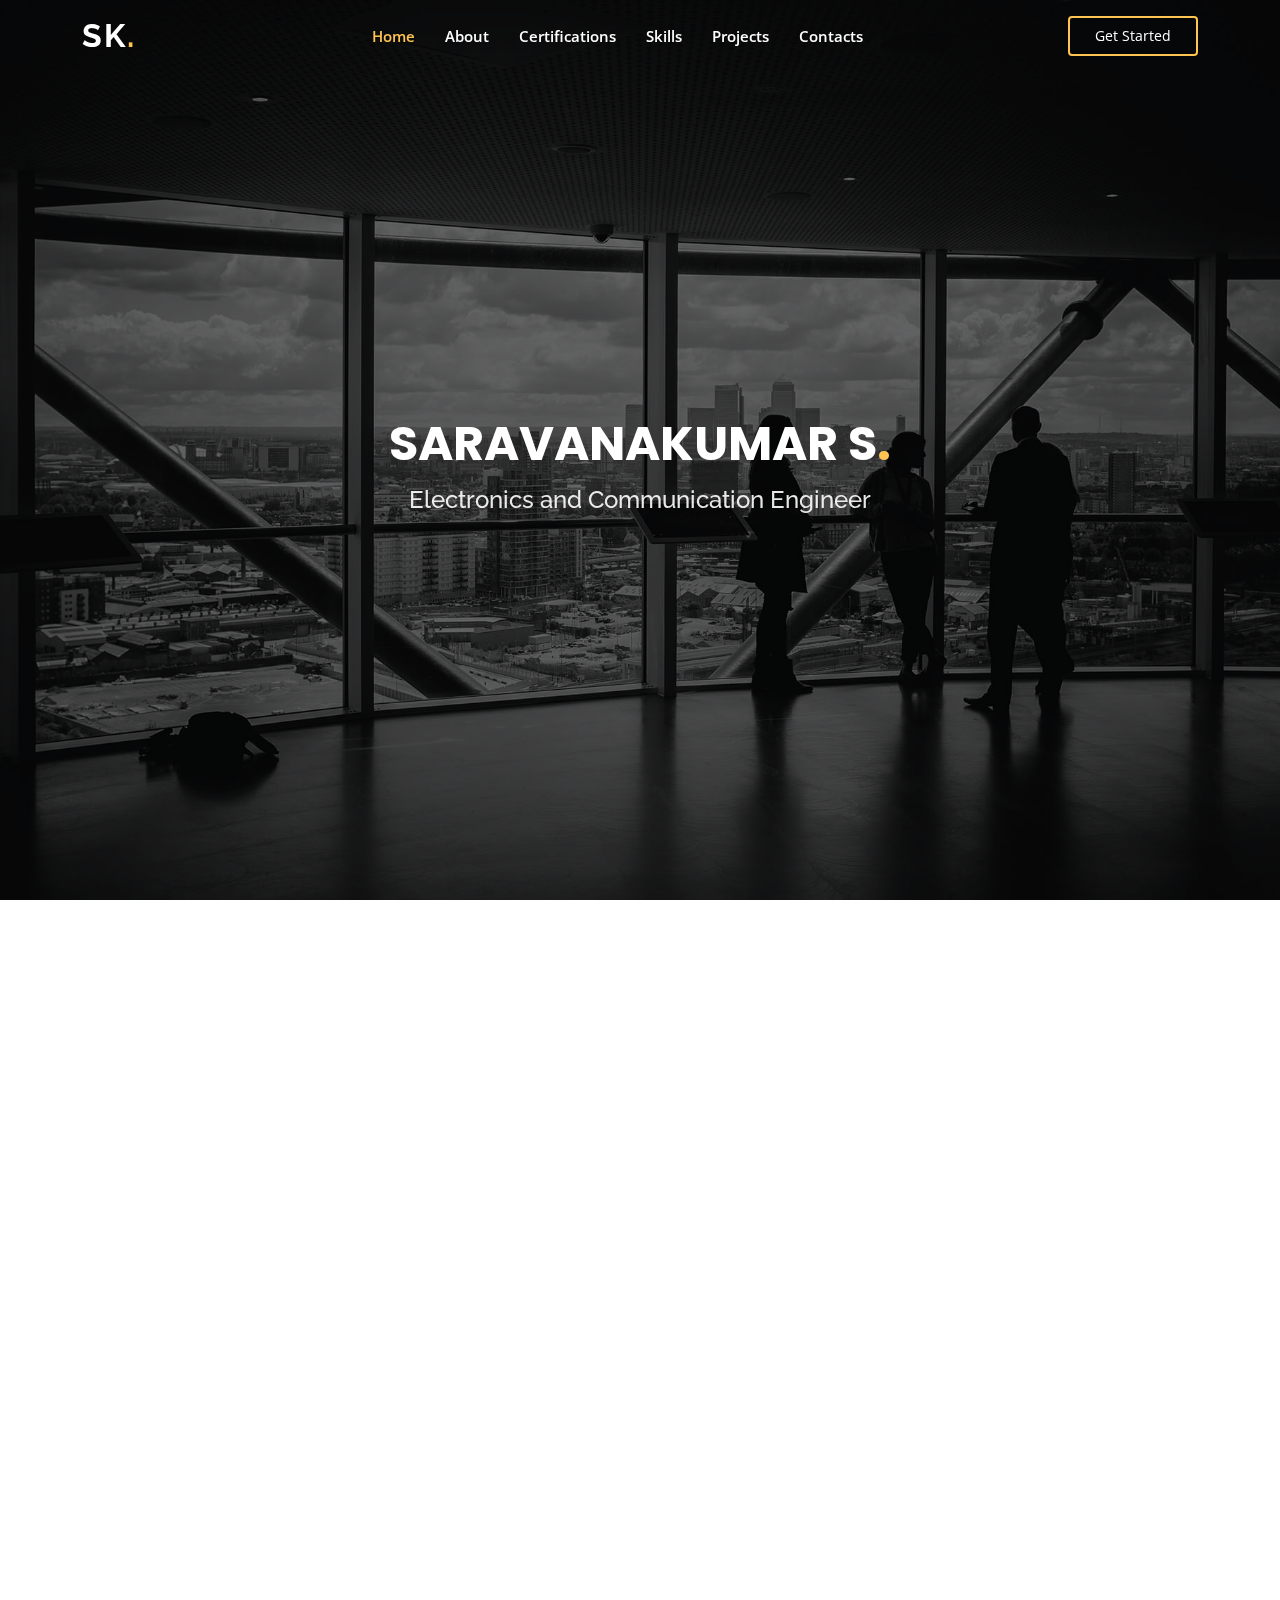
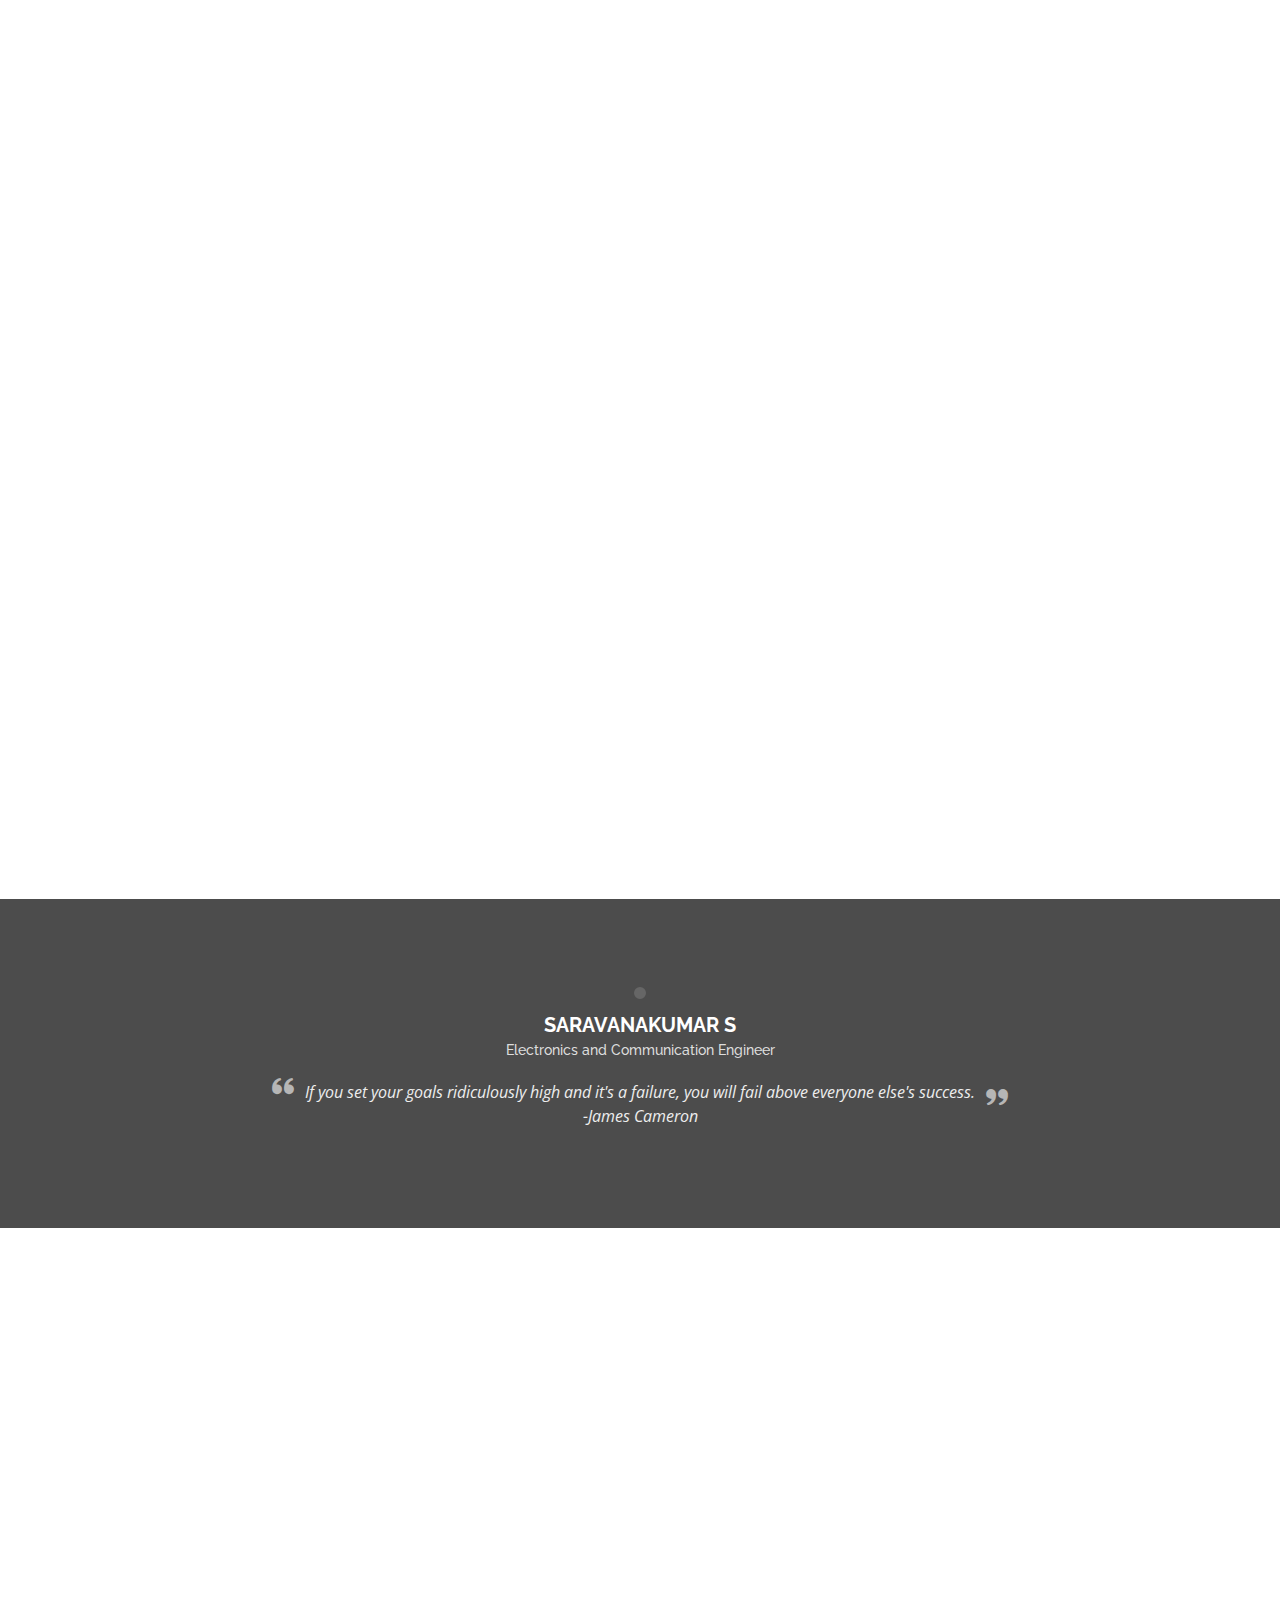
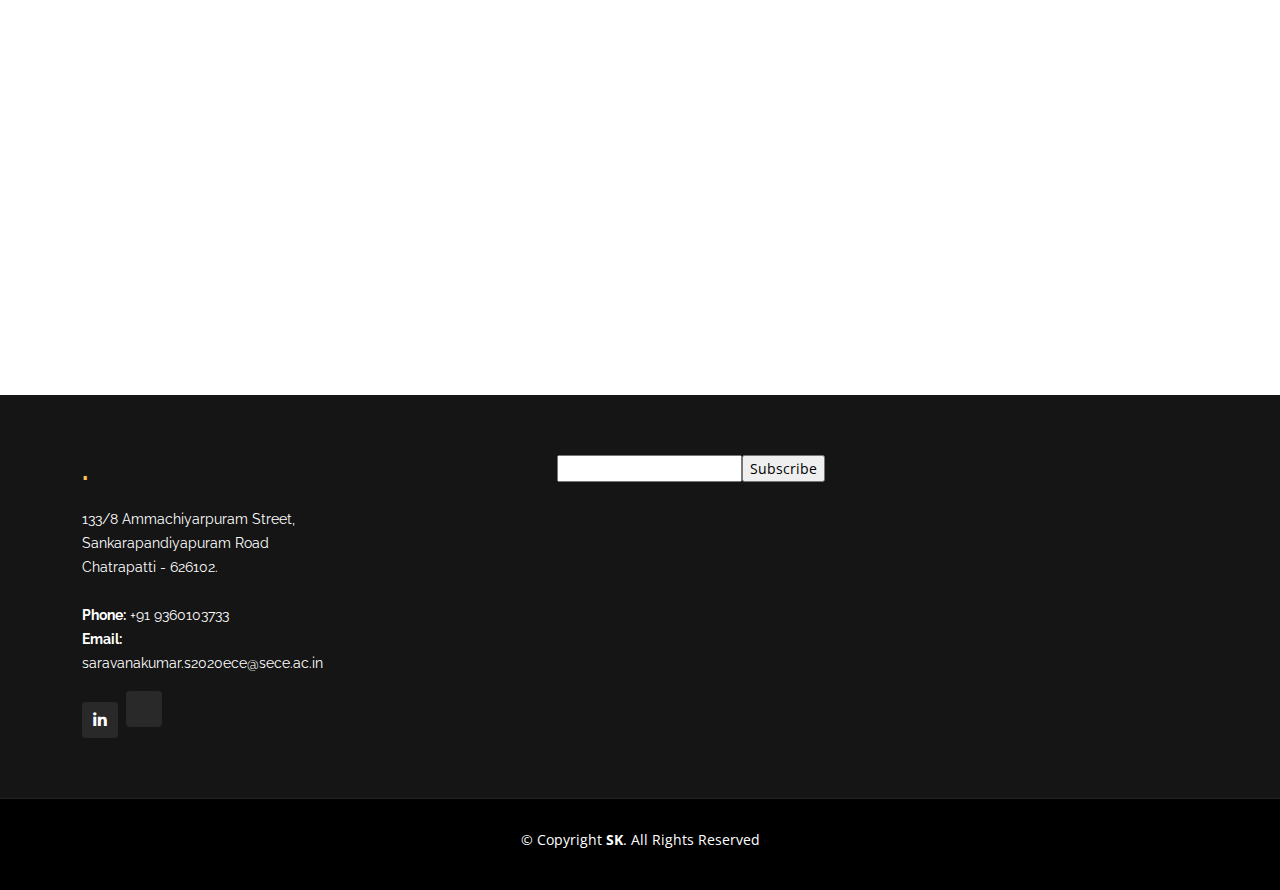
==== commit 02a69340: "Update index.html" ====
--- a/index.html
+++ b/index.html
@@ -18,16 +18,16 @@
   <link href="https://fonts.googleapis.com/css?family=Open+Sans:300,300i,400,400i,600,600i,700,700i|Raleway:300,300i,400,400i,500,500i,600,600i,700,700i|Poppins:300,300i,400,400i,500,500i,600,600i,700,700i" rel="stylesheet">
 
   <!-- Vendor CSS Files -->
-  <link href="assets/vendor/aos/aos.css" rel="stylesheet">
-  <link href="assets/vendor/bootstrap/css/bootstrap.min.css" rel="stylesheet">
-  <link href="assets/vendor/bootstrap-icons/bootstrap-icons.css" rel="stylesheet">
-  <link href="assets/vendor/boxicons/css/boxicons.min.css" rel="stylesheet">
-  <link href="assets/vendor/glightbox/css/glightbox.min.css" rel="stylesheet">
-  <link href="assets/vendor/remixicon/remixicon.css" rel="stylesheet">
-  <link href="assets/vendor/swiper/swiper-bundle.min.css" rel="stylesheet">
+  <link href="vendor/aos/aos.css" rel="stylesheet">
+  <link href="vendor/bootstrap/css/bootstrap.min.css" rel="stylesheet">
+  <link href="vendor/bootstrap-icons/bootstrap-icons.css" rel="stylesheet">
+  <link href="vendor/boxicons/css/boxicons.min.css" rel="stylesheet">
+  <link href="vendor/glightbox/css/glightbox.min.css" rel="stylesheet">
+  <link href="vendor/remixicon/remixicon.css" rel="stylesheet">
+  <link href="vendor/swiper/swiper-bundle.min.css" rel="stylesheet">
 
   <!-- Template Main CSS File -->
-  <link href="assets/css/style.css" rel="stylesheet">
+  <link href="css/style.css" rel="stylesheet">
 
   <!-- =======================================================
   * Template Name: Gp - v4.10.0
@@ -137,7 +137,7 @@
 
         <div class="row">
           <div class="col-lg-6 order-1 order-lg-2 profile1" data-aos="fade-left" data-aos-delay="100">
-           <img src="/Gp/assets/img/profile.jpg" class="img-fluid" alt="">
+           <img src="img/profile.jpg" class="img-fluid" alt="">
           </div>
           <div class="col-lg-6 pt-4 pt-lg-0 order-2 order-lg-1 content" data-aos="fade-right" data-aos-delay="100">
             <h3>ABOUT</h3>
@@ -323,12 +323,12 @@
 
           <div class="col-lg-4 col-md-6 portfolio-item filter-app">
             <div class="portfolio-wrap">
-              <img src="assets/img/app1.jpg" class="img-fluid" alt="">
+              <img src="img/app1.jpg" class="img-fluid" alt="">
               <div class="portfolio-info">
                 <h4>College Maintenance App</h4>
                 <p>App</p>
                 <div class="portfolio-links">
-                  <a href="assets/img/portfolio/portfolio-1.jpg" data-gallery="portfolioGallery" class="portfolio-lightbox" title="App 1"><i class="bx bx-plus"></i></a>
+                  <a href="img/portfolio/portfolio-1.jpg" data-gallery="portfolioGallery" class="portfolio-lightbox" title="App 1"><i class="bx bx-plus"></i></a>
                   <a href="portfolio-details.html" title="More Details"><i class="bx bx-link"></i></a>
                 </div>
               </div>
@@ -337,12 +337,12 @@
 
           <div class="col-lg-4 col-md-6 portfolio-item filter-web">
             <div class="portfolio-wrap">
-              <img src="assets/img/led.jpg" class="img-fluid" alt="">
+              <img src="img/led.jpg" class="img-fluid" alt="">
               <div class="portfolio-info">
                 <h4>LED Chasor Circuit</h4>
                 <p>Hardware</p>
                 <div class="portfolio-links">
-                  <a href="assets/img/portfolio/portfolio-2.jpg" data-gallery="portfolioGallery" class="portfolio-lightbox" title="Web 3"><i class="bx bx-plus"></i></a>
+                  <a href="img/portfolio/portfolio-2.jpg" data-gallery="portfolioGallery" class="portfolio-lightbox" title="Web 3"><i class="bx bx-plus"></i></a>
                   <a href="/Gp/portfolio-details2.html" title="More Details"><i class="bx bx-link"></i></a>
                 </div>
               </div>
@@ -821,17 +821,17 @@
   <a href="#" class="back-to-top d-flex align-items-center justify-content-center"><i class="bi bi-arrow-up-short"></i></a>
 
   <!-- Vendor JS Files -->
-  <script src="assets/vendor/purecounter/purecounter_vanilla.js"></script>
-  <script src="assets/vendor/aos/aos.js"></script>
-  <script src="assets/vendor/bootstrap/js/bootstrap.bundle.min.js"></script>
-  <script src="assets/vendor/glightbox/js/glightbox.min.js"></script>
-  <script src="assets/vendor/isotope-layout/isotope.pkgd.min.js"></script>
-  <script src="assets/vendor/swiper/swiper-bundle.min.js"></script>
-  <script src="assets/vendor/php-email-form/validate.js"></script>
+  <script src="vendor/purecounter/purecounter_vanilla.js"></script>
+  <script src="vendor/aos/aos.js"></script>
+  <script src="vendor/bootstrap/js/bootstrap.bundle.min.js"></script>
+  <script src="vendor/glightbox/js/glightbox.min.js"></script>
+  <script src="vendor/isotope-layout/isotope.pkgd.min.js"></script>
+  <script src="vendor/swiper/swiper-bundle.min.js"></script>
+  <script src="vendor/php-email-form/validate.js"></script>
 
   <!-- Template Main JS File -->
-  <script src="assets/js/main.js"></script>
+  <script src="js/main.js"></script>
 
 </body>
 
-</html>+</html>
